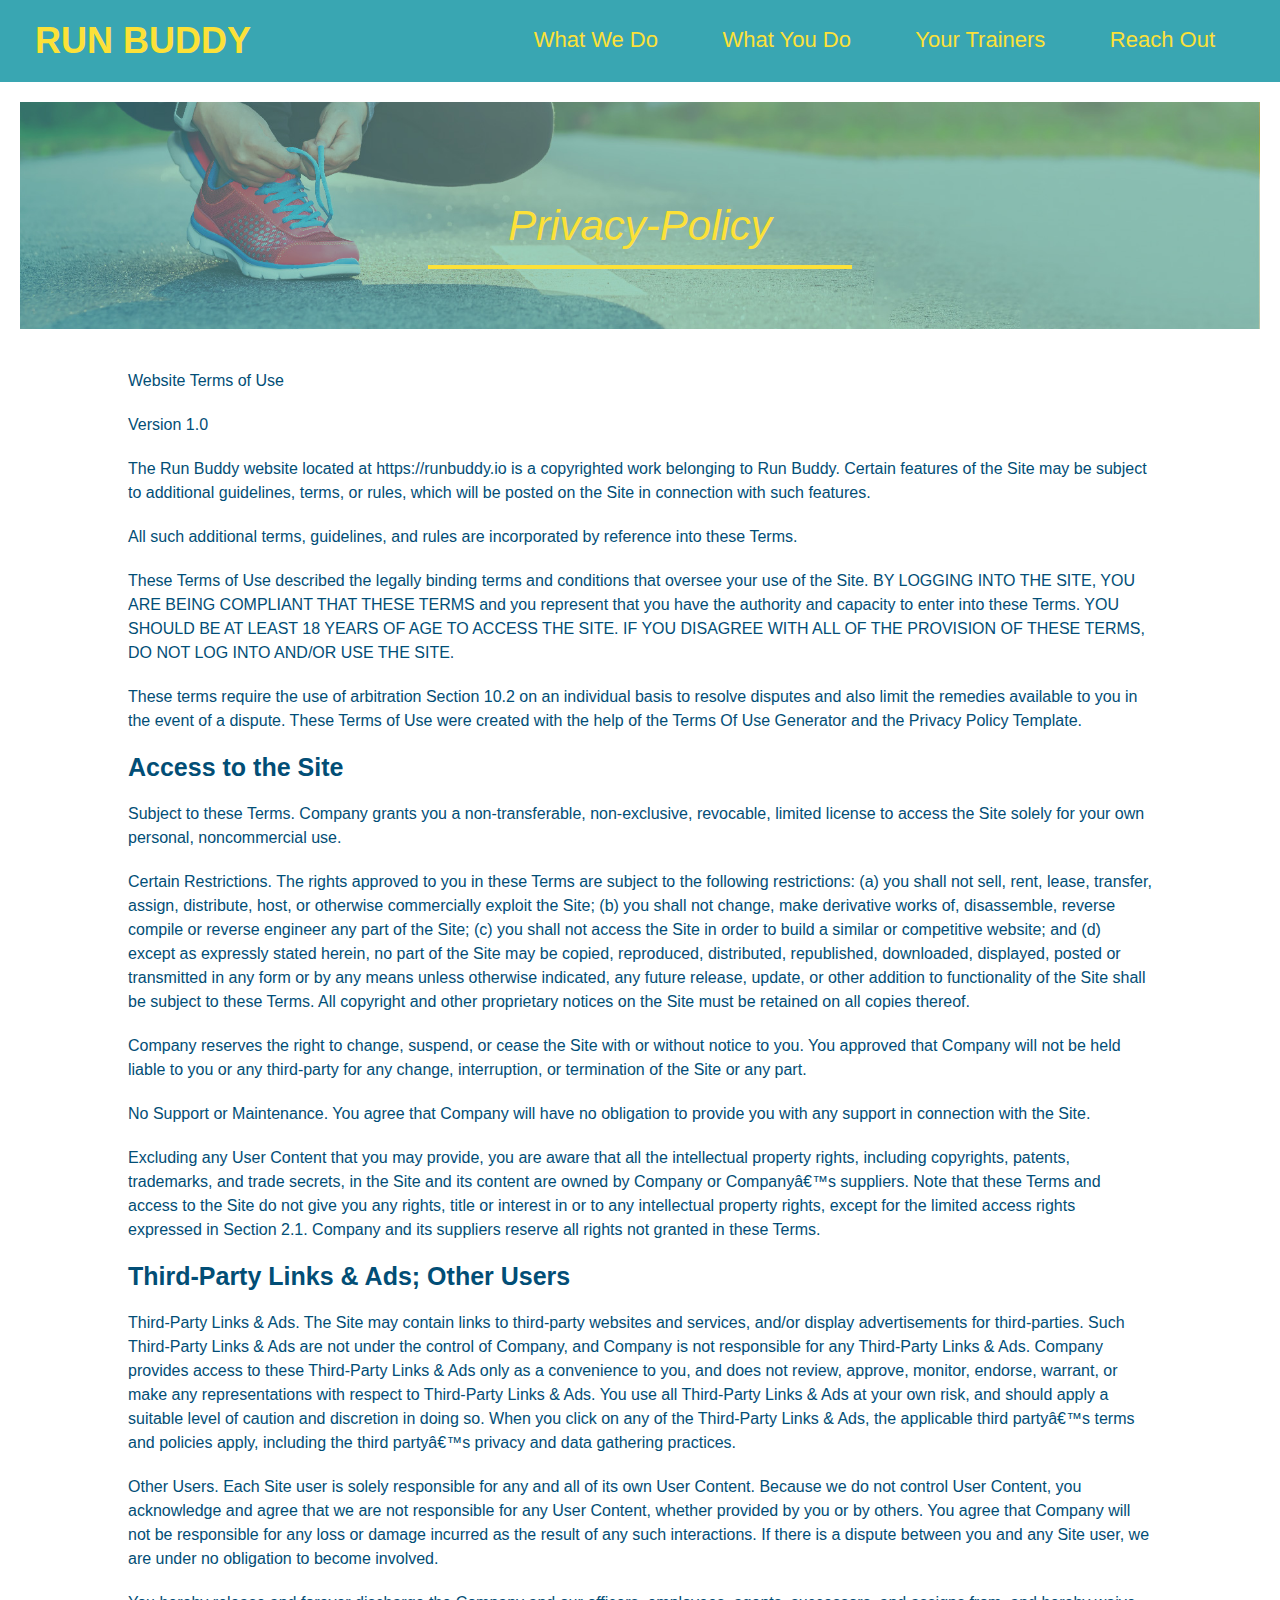
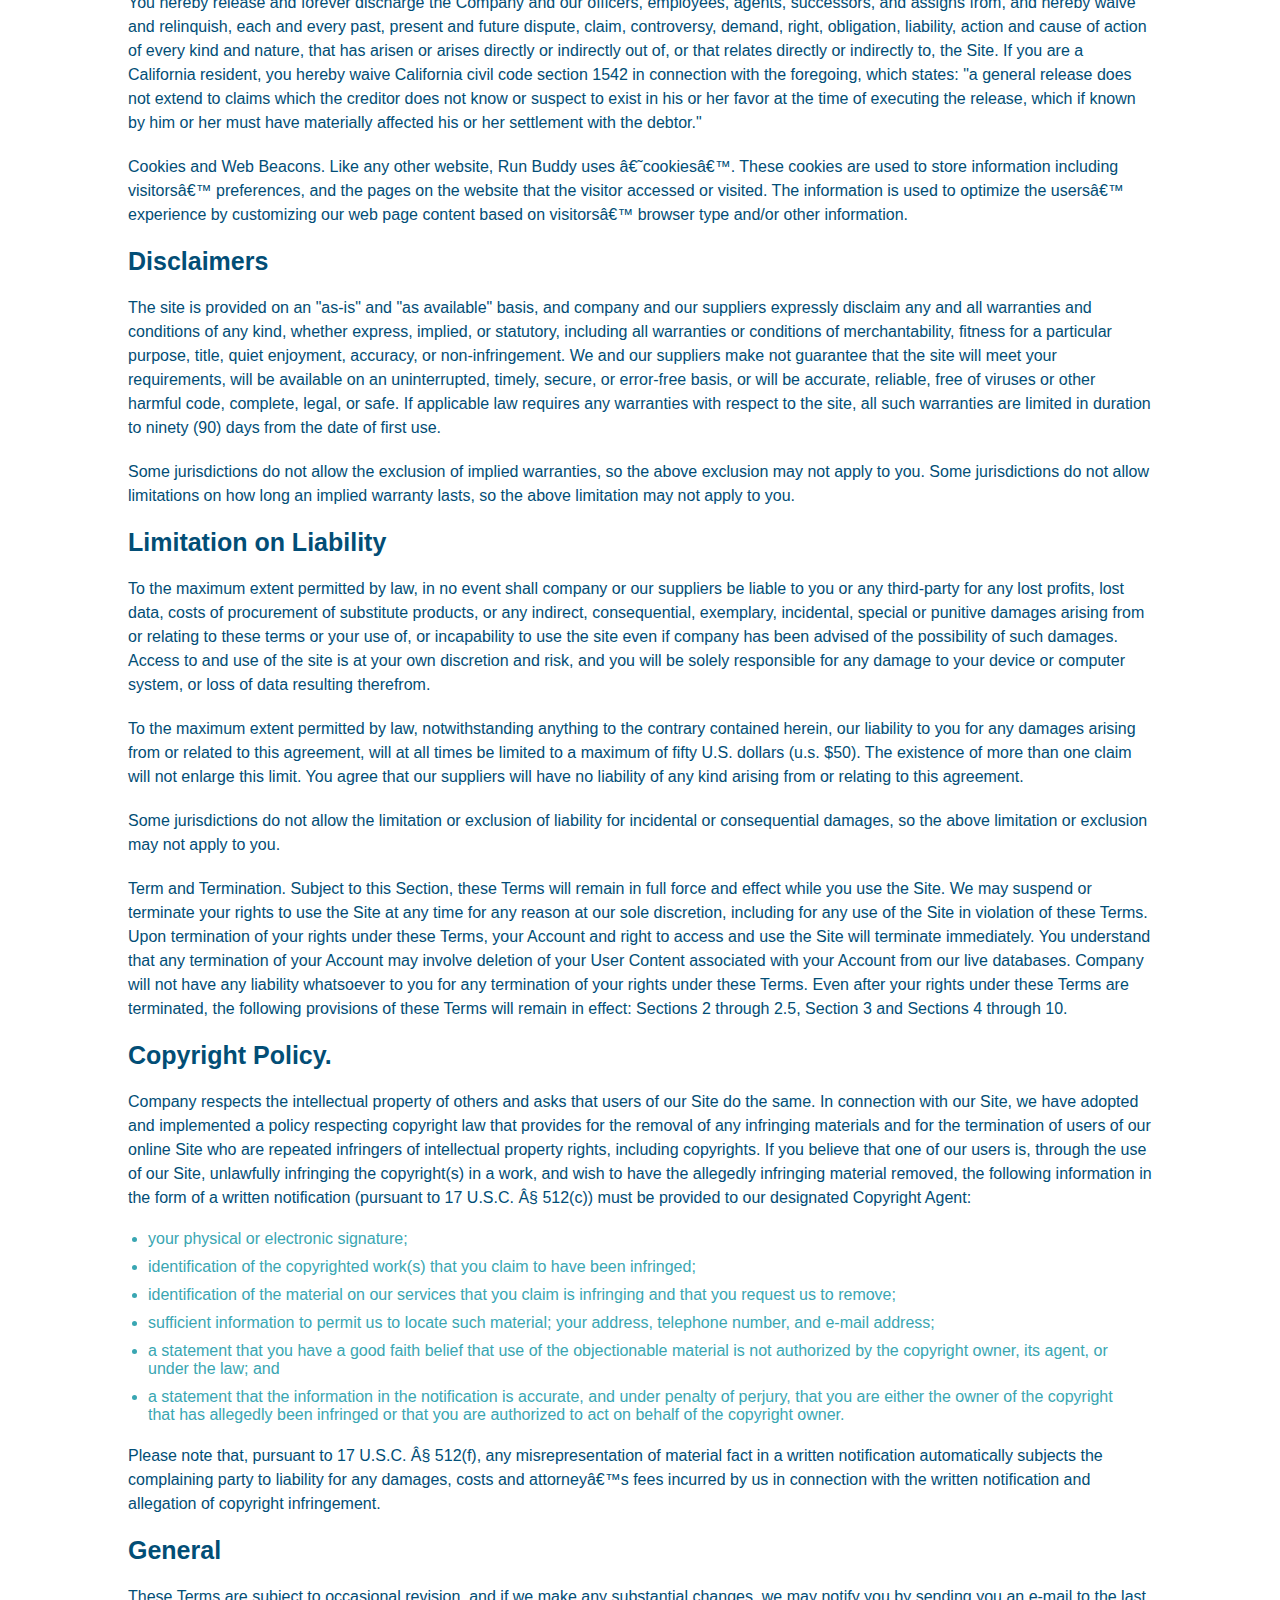
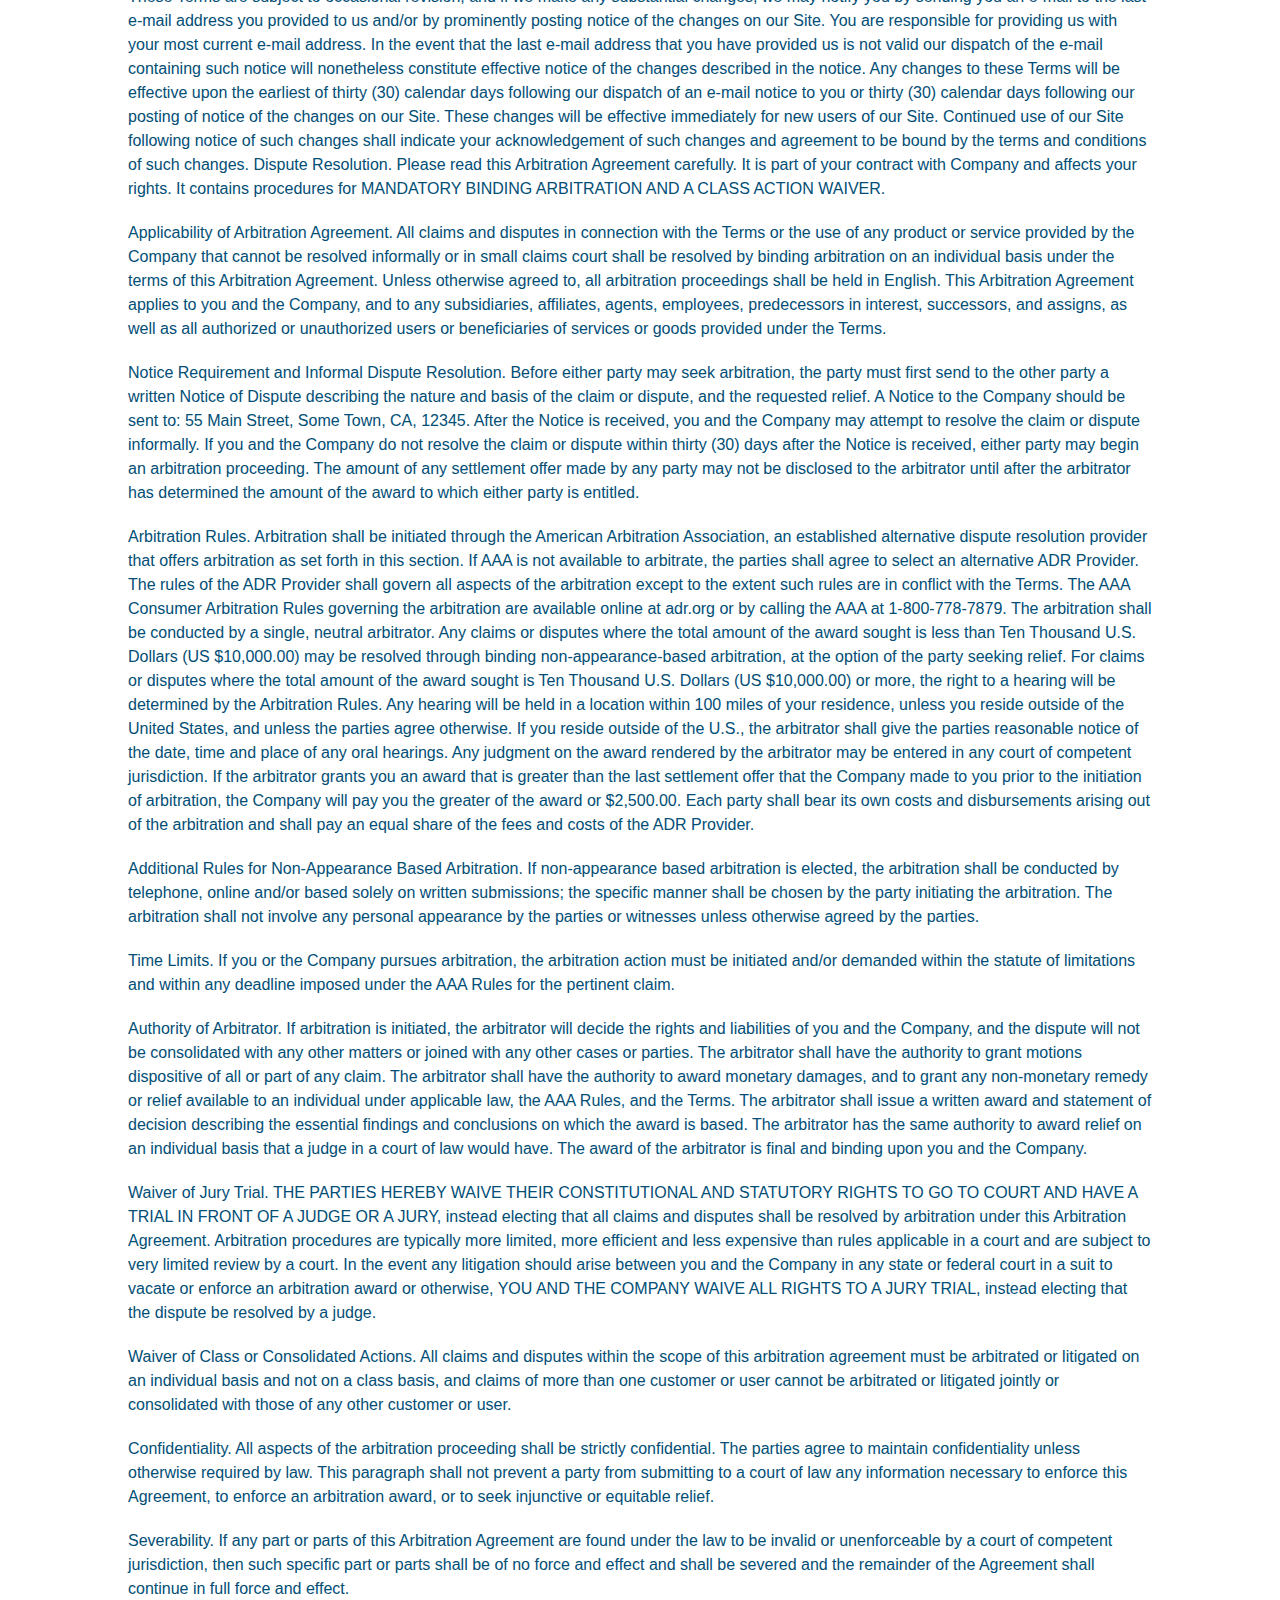
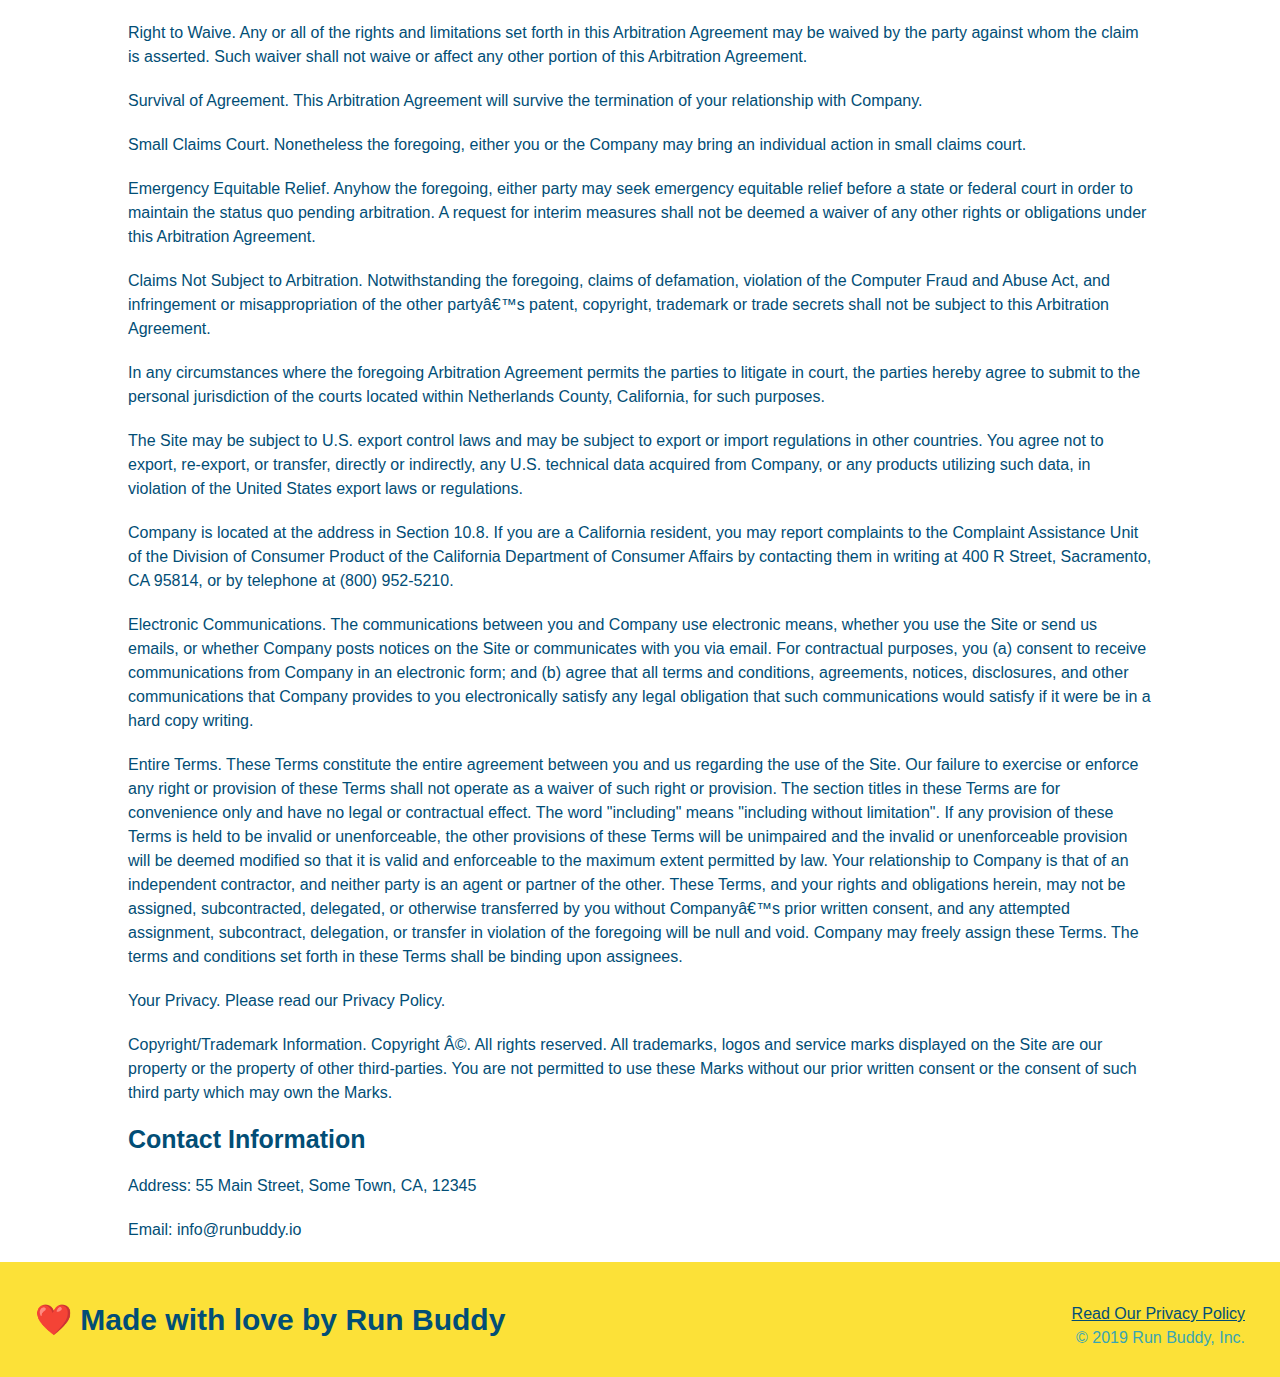
==== privacy-policy.html @ c1376c02 "add privacy-policy page" ====
<!DOCTYPE html>
<html lang="en">
  <head>
      <link rel="stylesheet" href="./assets/css/style.css">
      <link rel="stylesheet" href="./assets/css/secondary-styles.css">
    <meta charset="UTF-8" />
    <title>Privacy-Policy - Run Buddy</title>
  </head>
  <body>
    <header>
        <h1>
           <a href="/">RUN BUDDY</a> 
        </h1>
        <nav><!--unordered list element-->
        <ul>
            <!--List item element-->
            <li>
                <!--Anchor element-->
                <a href="./index.html#what-we-do">What We Do</a>
            </li>
            <li>
                <a href="./index.html#what-you-do">What You Do</a>
            </li>
            <li>
                <a href="./index.html#your-trainers">Your Trainers</a>
            </li>
            <li>
                <a href="./index.html#reach-out">Reach Out</a>
            </li>
        </ul>
        </nav>
        </header>
        
        <section class="hero">
         <div class="hero hero-secondary"></div>
        <h2 class="page-title">
            Privacy-Policy
        </h2>
        </section>
        
        <article class="secondary-content">
            <p>
                Website Terms of Use
              </p>
        
              <p>
                Version 1.0
              </p>
        
              <p>
                The Run Buddy website located at https://runbuddy.io is a copyrighted work belonging to Run Buddy. Certain
                features of the Site may be subject to additional guidelines, terms, or rules, which will be posted on the Site
                in connection with such features.
              </p>
        
              <p>
                All such additional terms, guidelines, and rules are incorporated by reference into these Terms.
              </p>
        
              <p>
                These Terms of Use described the legally binding terms and conditions that oversee your use of the Site. BY
                LOGGING INTO THE SITE, YOU ARE BEING COMPLIANT THAT THESE TERMS and you represent that you have the authority
                and capacity to enter into these Terms. YOU SHOULD BE AT LEAST 18 YEARS OF AGE TO ACCESS THE SITE. IF YOU
                DISAGREE WITH ALL OF THE PROVISION OF THESE TERMS, DO NOT LOG INTO AND/OR USE THE SITE.
              </p>
        
              <p>
                These terms require the use of arbitration Section 10.2 on an individual basis to resolve disputes and also
                limit the remedies available to you in the event of a dispute. These Terms of Use were created with the help of
                the Terms Of Use Generator and the Privacy Policy Template.
              </p>
        
              <h3>
                Access to the Site
              </h3>
        
              <p>
                Subject to these Terms. Company grants you a non-transferable, non-exclusive, revocable, limited license to
                access the Site solely for your own personal, noncommercial use.
              </p>
        
              <p>
                Certain Restrictions. The rights approved to you in these Terms are subject to the following restrictions: (a)
                you shall not sell, rent, lease, transfer, assign, distribute, host, or otherwise commercially exploit the Site;
                (b) you shall not change, make derivative works of, disassemble, reverse compile or reverse engineer any part of
                the Site; (c) you shall not access the Site in order to build a similar or competitive website; and (d) except
                as expressly stated herein, no part of the Site may be copied, reproduced, distributed, republished, downloaded,
                displayed, posted or transmitted in any form or by any means unless otherwise indicated, any future release,
                update, or other addition to functionality of the Site shall be subject to these Terms. All copyright and other
                proprietary notices on the Site must be retained on all copies thereof.
              </p>
        
              <p>
                Company reserves the right to change, suspend, or cease the Site with or without notice to you. You approved
                that Company will not be held liable to you or any third-party for any change, interruption, or termination of
                the Site or any part.
              </p>
        
              <p>
                No Support or Maintenance. You agree that Company will have no obligation to provide you with any support in
                connection with the Site.
              </p>
        
              <p>
                Excluding any User Content that you may provide, you are aware that all the intellectual property rights,
                including copyrights, patents, trademarks, and trade secrets, in the Site and its content are owned by Company
                or Companyâ€™s suppliers. Note that these Terms and access to the Site do not give you any rights, title or
                interest in or to any intellectual property rights, except for the limited access rights expressed in Section
                2.1. Company and its suppliers reserve all rights not granted in these Terms.
              </p>
        
              <h3>
                Third-Party Links & Ads; Other Users
              </h3>
        
              <p>
                Third-Party Links & Ads. The Site may contain links to third-party websites and services, and/or display
                advertisements for third-parties. Such Third-Party Links & Ads are not under the control of Company, and Company
                is not responsible for any Third-Party Links & Ads. Company provides access to these Third-Party Links & Ads
                only as a convenience to you, and does not review, approve, monitor, endorse, warrant, or make any
                representations with respect to Third-Party Links & Ads. You use all Third-Party Links & Ads at your own risk,
                and should apply a suitable level of caution and discretion in doing so. When you click on any of the
                Third-Party Links & Ads, the applicable third partyâ€™s terms and policies apply, including the third partyâ€™s
                privacy and data gathering practices.
              </p>
        
              <p>
                Other Users. Each Site user is solely responsible for any and all of its own User Content. Because we do not
                control User Content, you acknowledge and agree that we are not responsible for any User Content, whether
                provided by you or by others. You agree that Company will not be responsible for any loss or damage incurred as
                the result of any such interactions. If there is a dispute between you and any Site user, we are under no
                obligation to become involved.
              </p>
        
              <p>
                You hereby release and forever discharge the Company and our officers, employees, agents, successors, and
                assigns from, and hereby waive and relinquish, each and every past, present and future dispute, claim,
                controversy, demand, right, obligation, liability, action and cause of action of every kind and nature, that has
                arisen or arises directly or indirectly out of, or that relates directly or indirectly to, the Site. If you are
                a California resident, you hereby waive California civil code section 1542 in connection with the foregoing,
                which states: "a general release does not extend to claims which the creditor does not know or suspect to exist
                in his or her favor at the time of executing the release, which if known by him or her must have materially
                affected his or her settlement with the debtor."
              </p>
        
              <p>
                Cookies and Web Beacons. Like any other website, Run Buddy uses â€˜cookiesâ€™. These cookies are used to store
                information including visitorsâ€™ preferences, and the pages on the website that the visitor accessed or visited.
                The information is used to optimize the usersâ€™ experience by customizing our web page content based on visitorsâ€™
                browser type and/or other information.
              </p>
        
              <h3>
                Disclaimers
              </h3>
        
              <p>
                The site is provided on an "as-is" and "as available" basis, and company and our suppliers expressly disclaim
                any and all warranties and conditions of any kind, whether express, implied, or statutory, including all
                warranties or conditions of merchantability, fitness for a particular purpose, title, quiet enjoyment, accuracy,
                or non-infringement. We and our suppliers make not guarantee that the site will meet your requirements, will be
                available on an uninterrupted, timely, secure, or error-free basis, or will be accurate, reliable, free of
                viruses or other harmful code, complete, legal, or safe. If applicable law requires any warranties with respect
                to the site, all such warranties are limited in duration to ninety (90) days from the date of first use.
              </p>
        
              <p>
                Some jurisdictions do not allow the exclusion of implied warranties, so the above exclusion may not apply to
                you. Some jurisdictions do not allow limitations on how long an implied warranty lasts, so the above limitation
                may not apply to you.
              </p>
        
              <h3>
                Limitation on Liability
              </h3>
        
              <p>
                To the maximum extent permitted by law, in no event shall company or our suppliers be liable to you or any
                third-party for any lost profits, lost data, costs of procurement of substitute products, or any indirect,
                consequential, exemplary, incidental, special or punitive damages arising from or relating to these terms or
                your use of, or incapability to use the site even if company has been advised of the possibility of such
                damages. Access to and use of the site is at your own discretion and risk, and you will be solely responsible
                for any damage to your device or computer system, or loss of data resulting therefrom.
              </p>
        
              <p>
                To the maximum extent permitted by law, notwithstanding anything to the contrary contained herein, our liability
                to you for any damages arising from or related to this agreement, will at all times be limited to a maximum of
                fifty U.S. dollars (u.s. $50). The existence of more than one claim will not enlarge this limit. You agree that
                our suppliers will have no liability of any kind arising from or relating to this agreement.
              </p>
        
              <p>
                Some jurisdictions do not allow the limitation or exclusion of liability for incidental or consequential
                damages, so the above limitation or exclusion may not apply to you.
              </p>
        
              <p>
                Term and Termination. Subject to this Section, these Terms will remain in full force and effect while you use
                the Site. We may suspend or terminate your rights to use the Site at any time for any reason at our sole
                discretion, including for any use of the Site in violation of these Terms. Upon termination of your rights under
                these Terms, your Account and right to access and use the Site will terminate immediately. You understand that
                any termination of your Account may involve deletion of your User Content associated with your Account from our
                live databases. Company will not have any liability whatsoever to you for any termination of your rights under
                these Terms. Even after your rights under these Terms are terminated, the following provisions of these Terms
                will remain in effect: Sections 2 through 2.5, Section 3 and Sections 4 through 10.
              </p>
        
              <h3>
                Copyright Policy.
              </h3>
        
              <p>
                Company respects the intellectual property of others and asks that users of our Site do the same. In connection
                with our Site, we have adopted and implemented a policy respecting copyright law that provides for the removal
                of any infringing materials and for the termination of users of our online Site who are repeated infringers of
                intellectual property rights, including copyrights. If you believe that one of our users is, through the use of
                our Site, unlawfully infringing the copyright(s) in a work, and wish to have the allegedly infringing material
                removed, the following information in the form of a written notification (pursuant to 17 U.S.C. Â§ 512(c)) must
                be provided to our designated Copyright Agent:
              </p>
        
              <ul>
                <li>
                  your physical or electronic signature;
                </li>
                <li>
                  identification of the copyrighted work(s) that you claim to have been infringed;
                </li>
                <li>
                  identification of the material on our services that you claim is infringing and that you request us to remove;
                </li>
                <li>
                  sufficient information to permit us to locate such material; your address, telephone number, and e-mail
                  address;
                </li>
                <li>
                  a statement that you have a good faith belief that use of the objectionable material is not authorized by the
                  copyright owner, its agent, or under the law; and
                </li>
                <li>
                  a statement that the information in the notification is accurate, and under penalty of perjury, that you are
                  either the owner of the copyright that has allegedly been infringed or that you are authorized to act on
                  behalf of the copyright owner.
                </li>
              </ul>
        
              <p>
                Please note that, pursuant to 17 U.S.C. Â§ 512(f), any misrepresentation of material fact in a written
                notification automatically subjects the complaining party to liability for any damages, costs and attorneyâ€™s
                fees incurred by us in connection with the written notification and allegation of copyright infringement.
              </p>
        
              <h3>
                General
              </h3>
        
              <p>
                These Terms are subject to occasional revision, and if we make any substantial changes, we may notify you by
                sending you an e-mail to the last e-mail address you provided to us and/or by prominently posting notice of the
                changes on our Site. You are responsible for providing us with your most current e-mail address. In the event
                that the last e-mail address that you have provided us is not valid our dispatch of the e-mail containing such
                notice will nonetheless constitute effective notice of the changes described in the notice. Any changes to these
                Terms will be effective upon the earliest of thirty (30) calendar days following our dispatch of an e-mail
                notice to you or thirty (30) calendar days following our posting of notice of the changes on our Site. These
                changes will be effective immediately for new users of our Site. Continued use of our Site following notice of
                such changes shall indicate your acknowledgement of such changes and agreement to be bound by the terms and
                conditions of such changes. Dispute Resolution. Please read this Arbitration Agreement carefully. It is part of
                your contract with Company and affects your rights. It contains procedures for MANDATORY BINDING ARBITRATION AND
                A CLASS ACTION WAIVER.
              </p>
        
              <p>
                Applicability of Arbitration Agreement. All claims and disputes in connection with the Terms or the use of any
                product or service provided by the Company that cannot be resolved informally or in small claims court shall be
                resolved by binding arbitration on an individual basis under the terms of this Arbitration Agreement. Unless
                otherwise agreed to, all arbitration proceedings shall be held in English. This Arbitration Agreement applies to
                you and the Company, and to any subsidiaries, affiliates, agents, employees, predecessors in interest,
                successors, and assigns, as well as all authorized or unauthorized users or beneficiaries of services or goods
                provided under the Terms.
              </p>
        
              <p>
                Notice Requirement and Informal Dispute Resolution. Before either party may seek arbitration, the party must
                first send to the other party a written Notice of Dispute describing the nature and basis of the claim or
                dispute, and the requested relief. A Notice to the Company should be sent to: 55 Main Street, Some Town, CA,
                12345. After the Notice is received, you and the Company may attempt to resolve the claim or dispute informally.
                If you and the Company do not resolve the claim or dispute within thirty (30) days after the Notice is received,
                either party may begin an arbitration proceeding. The amount of any settlement offer made by any party may not
                be disclosed to the arbitrator until after the arbitrator has determined the amount of the award to which either
                party is entitled.
              </p>
        
              <p>
                Arbitration Rules. Arbitration shall be initiated through the American Arbitration Association, an established
                alternative dispute resolution provider that offers arbitration as set forth in this section. If AAA is not
                available to arbitrate, the parties shall agree to select an alternative ADR Provider. The rules of the ADR
                Provider shall govern all aspects of the arbitration except to the extent such rules are in conflict with the
                Terms. The AAA Consumer Arbitration Rules governing the arbitration are available online at adr.org or by
                calling the AAA at 1-800-778-7879. The arbitration shall be conducted by a single, neutral arbitrator. Any
                claims or disputes where the total amount of the award sought is less than Ten Thousand U.S. Dollars (US
                $10,000.00) may be resolved through binding non-appearance-based arbitration, at the option of the party seeking
                relief. For claims or disputes where the total amount of the award sought is Ten Thousand U.S. Dollars (US
                $10,000.00) or more, the right to a hearing will be determined by the Arbitration Rules. Any hearing will be
                held in a location within 100 miles of your residence, unless you reside outside of the United States, and
                unless the parties agree otherwise. If you reside outside of the U.S., the arbitrator shall give the parties
                reasonable notice of the date, time and place of any oral hearings. Any judgment on the award rendered by the
                arbitrator may be entered in any court of competent jurisdiction. If the arbitrator grants you an award that is
                greater than the last settlement offer that the Company made to you prior to the initiation of arbitration, the
                Company will pay you the greater of the award or $2,500.00. Each party shall bear its own costs and
                disbursements arising out of the arbitration and shall pay an equal share of the fees and costs of the ADR
                Provider.
              </p>
        
              <p>
                Additional Rules for Non-Appearance Based Arbitration. If non-appearance based arbitration is elected, the
                arbitration shall be conducted by telephone, online and/or based solely on written submissions; the specific
                manner shall be chosen by the party initiating the arbitration. The arbitration shall not involve any personal
                appearance by the parties or witnesses unless otherwise agreed by the parties.
              </p>
        
              <p>
                Time Limits. If you or the Company pursues arbitration, the arbitration action must be initiated and/or demanded
                within the statute of limitations and within any deadline imposed under the AAA Rules for the pertinent claim.
              </p>
        
              <p>
                Authority of Arbitrator. If arbitration is initiated, the arbitrator will decide the rights and liabilities of
                you and the Company, and the dispute will not be consolidated with any other matters or joined with any other
                cases or parties. The arbitrator shall have the authority to grant motions dispositive of all or part of any
                claim. The arbitrator shall have the authority to award monetary damages, and to grant any non-monetary remedy
                or relief available to an individual under applicable law, the AAA Rules, and the Terms. The arbitrator shall
                issue a written award and statement of decision describing the essential findings and conclusions on which the
                award is based. The arbitrator has the same authority to award relief on an individual basis that a judge in a
                court of law would have. The award of the arbitrator is final and binding upon you and the Company.
              </p>
        
              <p>
                Waiver of Jury Trial. THE PARTIES HEREBY WAIVE THEIR CONSTITUTIONAL AND STATUTORY RIGHTS TO GO TO COURT AND HAVE
                A TRIAL IN FRONT OF A JUDGE OR A JURY, instead electing that all claims and disputes shall be resolved by
                arbitration under this Arbitration Agreement. Arbitration procedures are typically more limited, more efficient
                and less expensive than rules applicable in a court and are subject to very limited review by a court. In the
                event any litigation should arise between you and the Company in any state or federal court in a suit to vacate
                or enforce an arbitration award or otherwise, YOU AND THE COMPANY WAIVE ALL RIGHTS TO A JURY TRIAL, instead
                electing that the dispute be resolved by a judge.
              </p>
        
              <p>
                Waiver of Class or Consolidated Actions. All claims and disputes within the scope of this arbitration agreement
                must be arbitrated or litigated on an individual basis and not on a class basis, and claims of more than one
                customer or user cannot be arbitrated or litigated jointly or consolidated with those of any other customer or
                user.
              </p>
        
              <p>
                Confidentiality. All aspects of the arbitration proceeding shall be strictly confidential. The parties agree to
                maintain confidentiality unless otherwise required by law. This paragraph shall not prevent a party from
                submitting to a court of law any information necessary to enforce this Agreement, to enforce an arbitration
                award, or to seek injunctive or equitable relief.
              </p>
        
              <p>
                Severability. If any part or parts of this Arbitration Agreement are found under the law to be invalid or
                unenforceable by a court of competent jurisdiction, then such specific part or parts shall be of no force and
                effect and shall be severed and the remainder of the Agreement shall continue in full force and effect.
              </p>
        
              <p>
                Right to Waive. Any or all of the rights and limitations set forth in this Arbitration Agreement may be waived
                by the party against whom the claim is asserted. Such waiver shall not waive or affect any other portion of this
                Arbitration Agreement.
              </p>
        
              <p>
                Survival of Agreement. This Arbitration Agreement will survive the termination of your relationship with
                Company.
              </p>
        
              <p>
                Small Claims Court. Nonetheless the foregoing, either you or the Company may bring an individual action in small
                claims court.
              </p>
        
              <p>
                Emergency Equitable Relief. Anyhow the foregoing, either party may seek emergency equitable relief before a
                state or federal court in order to maintain the status quo pending arbitration. A request for interim measures
                shall not be deemed a waiver of any other rights or obligations under this Arbitration Agreement.
              </p>
        
              <p>
                Claims Not Subject to Arbitration. Notwithstanding the foregoing, claims of defamation, violation of the
                Computer Fraud and Abuse Act, and infringement or misappropriation of the other partyâ€™s patent, copyright,
                trademark or trade secrets shall not be subject to this Arbitration Agreement.
              </p>
        
              <p>
                In any circumstances where the foregoing Arbitration Agreement permits the parties to litigate in court, the
                parties hereby agree to submit to the personal jurisdiction of the courts located within Netherlands County,
                California, for such purposes.
              </p>
        
              <p>
                The Site may be subject to U.S. export control laws and may be subject to export or import regulations in other
                countries. You agree not to export, re-export, or transfer, directly or indirectly, any U.S. technical data
                acquired from Company, or any products utilizing such data, in violation of the United States export laws or
                regulations.
              </p>
        
              <p>
                Company is located at the address in Section 10.8. If you are a California resident, you may report complaints
                to the Complaint Assistance Unit of the Division of Consumer Product of the California Department of Consumer
                Affairs by contacting them in writing at 400 R Street, Sacramento, CA 95814, or by telephone at (800) 952-5210.
              </p>
        
              <p>
                Electronic Communications. The communications between you and Company use electronic means, whether you use the
                Site or send us emails, or whether Company posts notices on the Site or communicates with you via email. For
                contractual purposes, you (a) consent to receive communications from Company in an electronic form; and (b)
                agree that all terms and conditions, agreements, notices, disclosures, and other communications that Company
                provides to you electronically satisfy any legal obligation that such communications would satisfy if it were be
                in a hard copy writing.
              </p>
        
              <p>
                Entire Terms. These Terms constitute the entire agreement between you and us regarding the use of the Site. Our
                failure to exercise or enforce any right or provision of these Terms shall not operate as a waiver of such right
                or provision. The section titles in these Terms are for convenience only and have no legal or contractual
                effect. The word "including" means "including without limitation". If any provision of these Terms is held to be
                invalid or unenforceable, the other provisions of these Terms will be unimpaired and the invalid or
                unenforceable provision will be deemed modified so that it is valid and enforceable to the maximum extent
                permitted by law. Your relationship to Company is that of an independent contractor, and neither party is an
                agent or partner of the other. These Terms, and your rights and obligations herein, may not be assigned,
                subcontracted, delegated, or otherwise transferred by you without Companyâ€™s prior written consent, and any
                attempted assignment, subcontract, delegation, or transfer in violation of the foregoing will be null and void.
                Company may freely assign these Terms. The terms and conditions set forth in these Terms shall be binding upon
                assignees.
              </p>
        
              <p>
                Your Privacy. Please read our Privacy Policy.
              </p>
        
              <p>
                Copyright/Trademark Information. Copyright Â©. All rights reserved. All trademarks, logos and service marks
                displayed on the Site are our property or the property of other third-parties. You are not permitted to use
                these Marks without our prior written consent or the consent of such third party which may own the Marks.
              </p>
        
              <h3>
                Contact Information
              </h3>
        
              <p>
                Address: 55 Main Street, Some Town, CA, 12345
              </p>
        
              <p>
                Email: info@runbuddy.io
              </p>   
        </article>
       
        <footer>
            <h2>❤️ Made with love by Run Buddy</h2>
            <div>
                <a href=>Read Our Privacy Policy</a><br />
                &copy; 2019 Run Buddy, Inc.
            </div>
        </footer>
  </body>
</html>
---- assets/css/style.css ----
* {
  margin: 0;
  padding: 0;
  box-sizing: border-box;
}

body {
  /* more on this crazy alphanumerical value in a minute! */
  color: #39a6b2;
  font-family: Helvetica, Arial, sans-serif;
}

/* apply styles to <header> */
header {
  padding: 20px 35px;
  background-color: #39a6b2;
}

header h1 {
  font-weight: bold;
  font-size: 36px;
  color: #fce138;
  margin: 0;
  display: inline;
}

header a {
text-decoration: none;
color: #fce138;
}

header nav {
  float: right;
  margin: 7px 0;
}

header nav ul li {
  display: inline;
}

header nav ul li a {
  margin: 0 30px;
  font-weight: lighter;
  font-size: 22px;
}

footer {
  background: #fce138;
  width: 100%;
  padding: 40px 35px;
}

footer h2 {
  display: inline;
  color: #024e76;
  font-size: 30px;
  margin: 0;
}

footer div {
  float: right;
  line-height: 1.5;
  text-align: right;
}

footer a {
  color: #024e76;
}

section {
  padding: 60px;
}


/* Hero Style Start */
.hero {
  background-image: url(../images/hero-bg.jpg);
  height: 600px;
  background-size: cover;
  background-position: center;
  position: relative;
}
/* Hero Style End */

.hero-form {
  border: 3px solid #024e76;
  background-color: #fce138;
  padding: 20px;
  width: 500px;
  color: #024e76;
  position: absolute;
  bottom: 120px;
  right: 140px;
}

.hero-form h3 {
  font-size: 24px;
  margin: 0;
}

.hero-form p {
  margin: 5px 0 15px 0;
}

.form-input {
  border: 1px solid #024e76;
  display: block;
  padding: 7px 15px;
  font-size: 16px;
  color: #024e76;
  width: 100%;
  margin-bottom: 15px;
}

.hero-form label {
  margin: 0 5px;
}

.hero-form button {
  color: #fce138;
  background-color: #024e76;
  border: none;
  padding: 10px 20px;
  font-size: 16px;
}
/* HERO STYLES END */

.intro {
  text-align: center;
}


.intro p {
  line-height: 1.7;
  color: #39a6b2;
  width: 80%;
  font-size: 20px;
  margin: 0 auto;
}

.steps {
text-align: center;
background: #fce138;
}


.section-title {
  font-size: 55px;
  color: #024e76;
  margin-bottom: 35px;
  padding: 0 100px 20px 100px;
  display: inline-block;
  border-bottom: 3px solid;
}

.primary-border {
  border-color: #fce138;
}

.secondary-border {
  border-color: #39a6b2;
}

.steps div {
  margin-bottom: 80px;
}

.steps img {
  width: 15%;
  margin: 10px 0;
}

.steps h3 {
  color: #024e76;
  font-size: 46px;
  margin-top: 10px;
}

.steps p {
  color: #39a6b2;
  font-size: 23px;
}

.steps span {
  font-size: 38px;
}

.trainers {
  text-align: center;
}

.trainer {
  width: 900px;
  margin: 0 auto 30px auto;
  background: #024e76;
  color: #fce138;
  overflow: auto;
}

.trainer img {
  width: 35%;
  float: left;
}

.trainer-bio {
  padding: 35px;
  float: left;
  width: 65%;
}

.text-left {
  text-align: left;
}

.text-right {
  text-align: right;
}

.trainer-bio h3 {
  font-size: 32px;
  margin-bottom: 8px;
}

.trainer-bio h4 {
  font-weight: lighter;
  font-size: 26px;
  margin-bottom: 25px;
}

.trainer-bio p {
  font-size: 17px;
  line-height: 1.3;
}

/* REACH OUT STYLES START */
.contact {
  text-align: center;
  background: #024e76;
}

.contact h2 {
  color: #fce138;
}

.contact-info iframe {
  width: 400px;
  height: 400px;
}

.contact-info div {
  width: 410px;
  display: inline-block;
  vertical-align: top;
  text-align: left;
  margin: 30px 0 0 60px;
  color: white;
}

.contact-info h3 {
  color: #fce138;
  font-size: 32px;
}

.contact-info p, .contact-info address {
  margin: 20px 0;
  line-height: 1.5;
  font-size: 20px;
  font-style: normal;
}

.contact-info a {
  color: #fce138;
}

/* REACH OUT STYLES END */
---- assets/css/secondary-styles.css ----
/* homepage hero */
.hero {
    margin: 20px;
    background-color: white;
    font-size: 20px;
    color: blue;
  }
  
  /* secondary page hero */
  .hero-secondary {
    margin: 20px;
    background-color: black;
    font-size: 20px;
    color: red;
  }

.hero {
    background-position: bottom;
    height: auto;
    text-align: center;
    margin-bottom: 40px;
}

.page-title {
    color: #fce138;
    display: inline-block;
    border-bottom: 4px solid #fce138;
    padding: 0 80px 15px 80px;
    font-weight: normal;
    font-size: 42px;
    font-style: italic;
}

.secondary-content {
    width: 80%;
    margin: 0 auto;
    color: #024e76;
}

.secondary-content h3 {
    font-size: 25px;
    margin: 20px 0 20px 0;
}

.secondary-content p {
    font-size: 16px;
    line-height: 1.5;
    margin: 20px 0 20px 0;

}

.secondary-content ul {
    margin: 15px 20px 15px 20px;
}

.secondary-content li {
    color: #39a6b2;
    margin: 10px 0 10px 0;
}
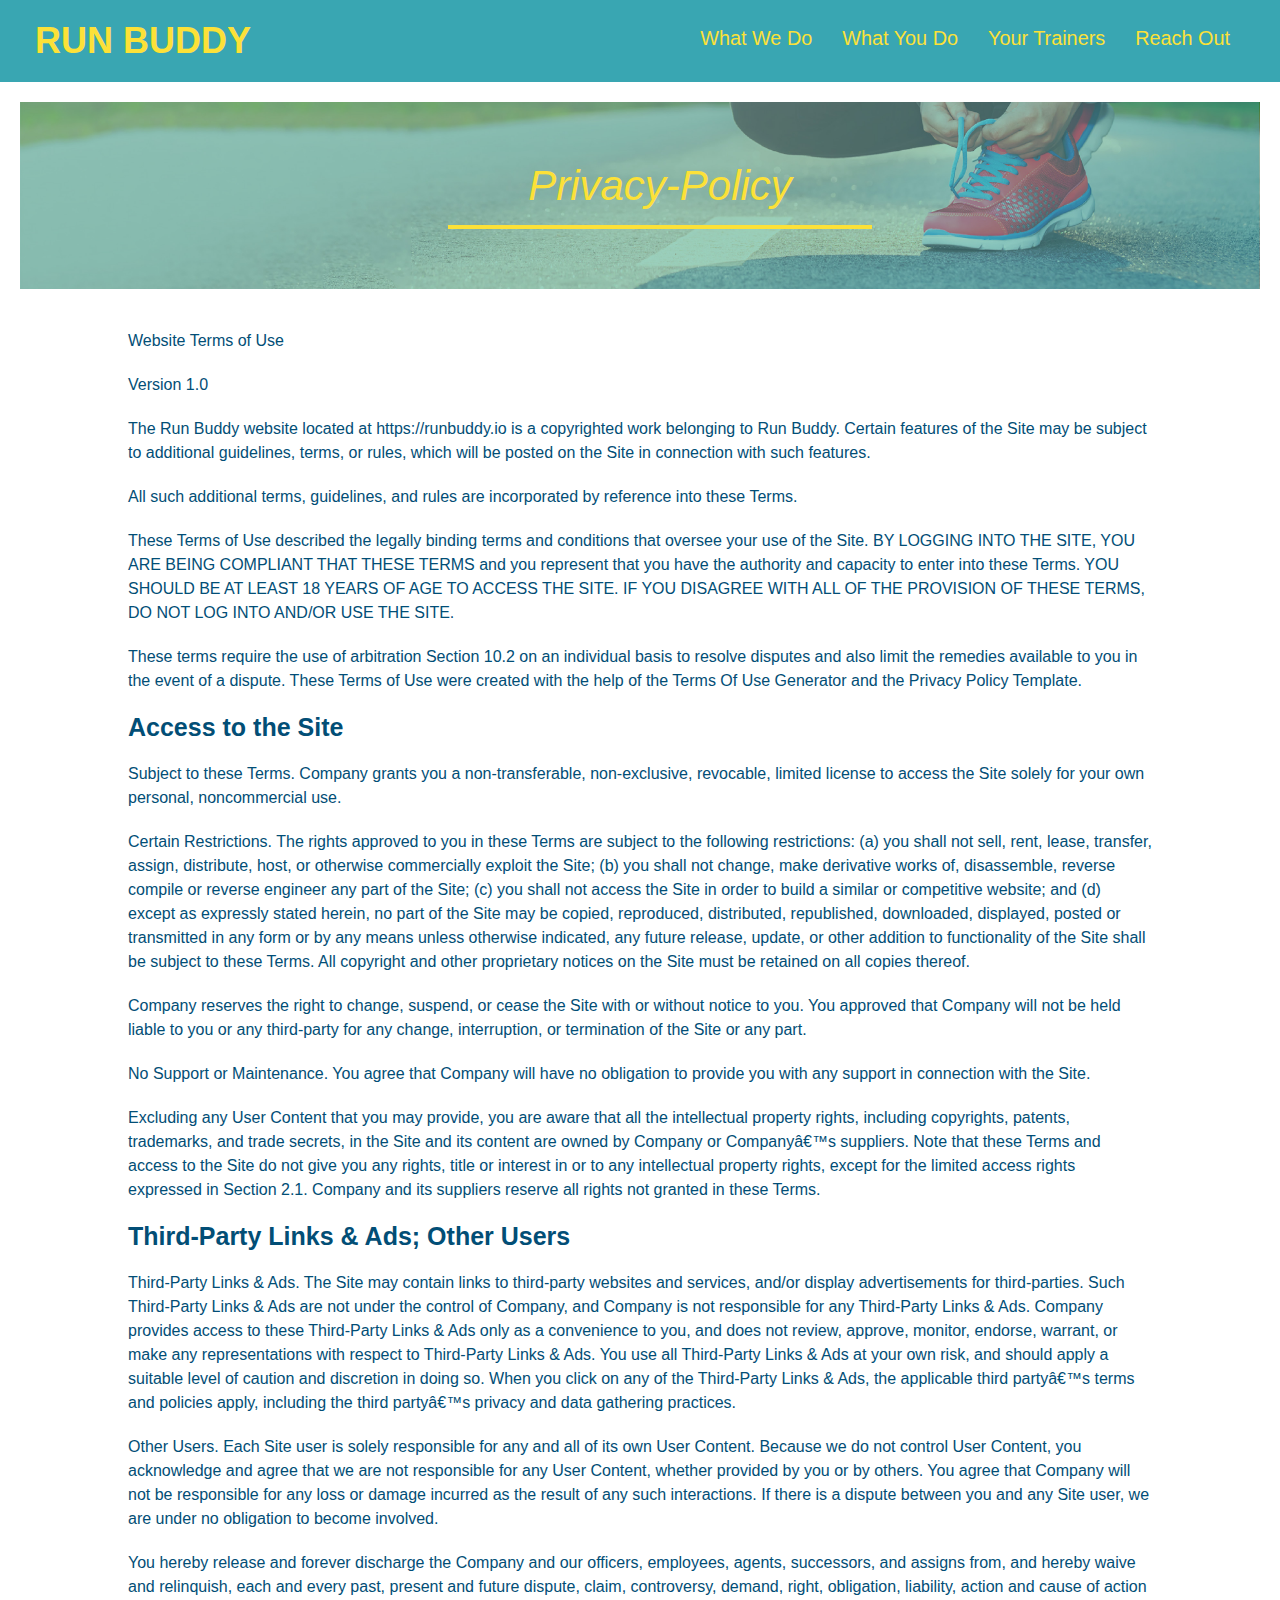
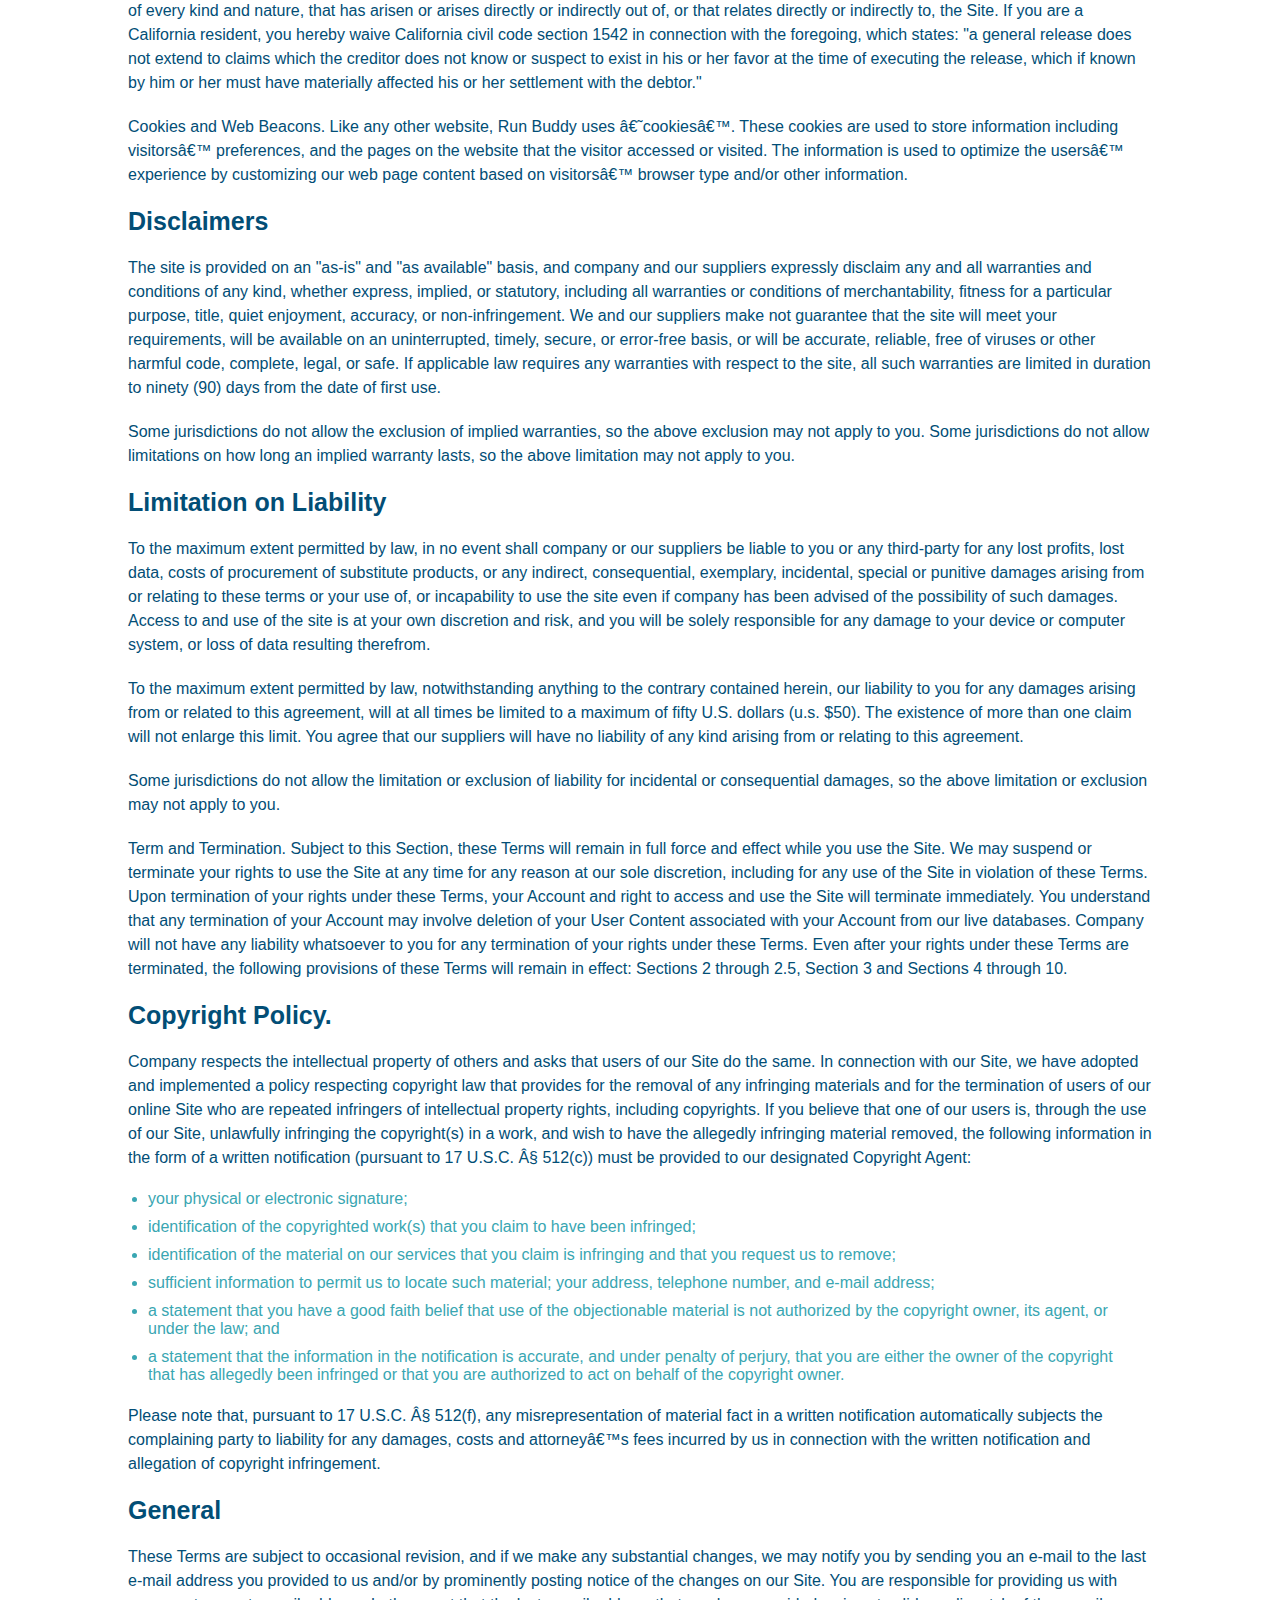
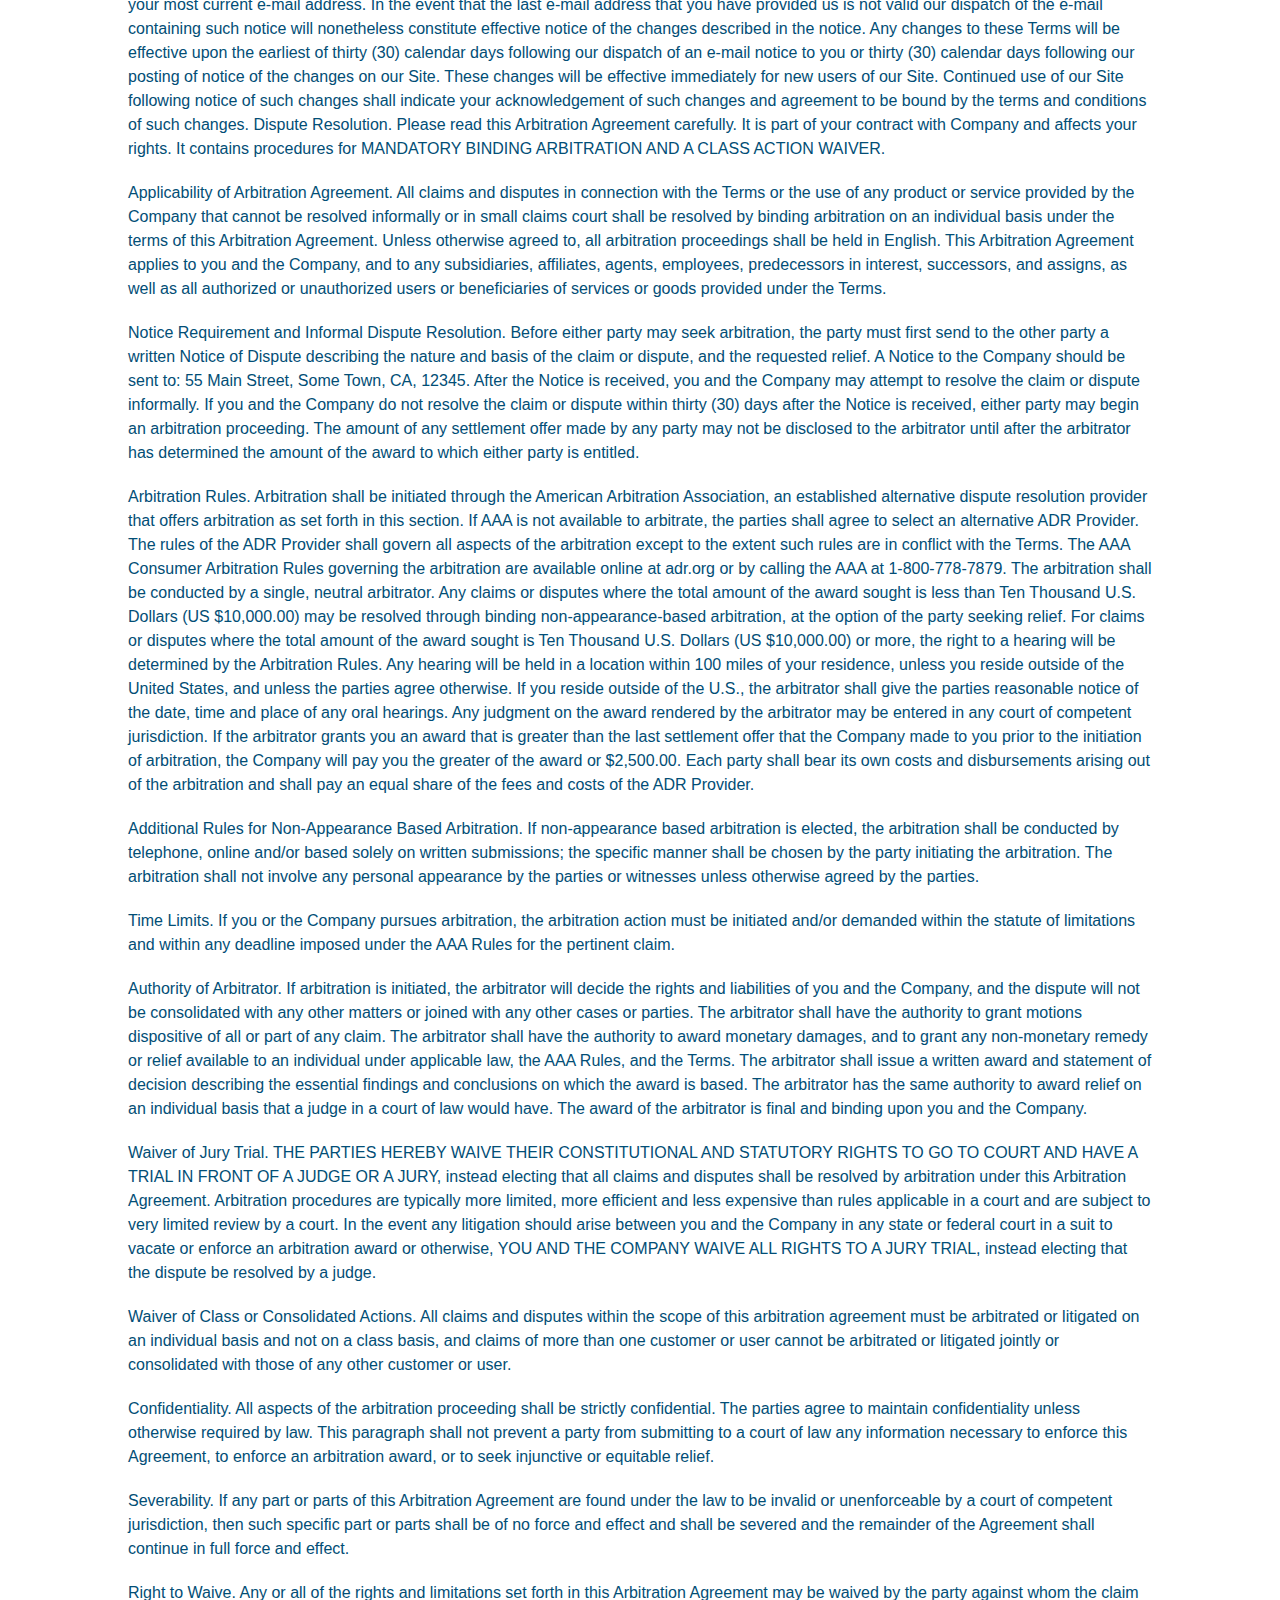
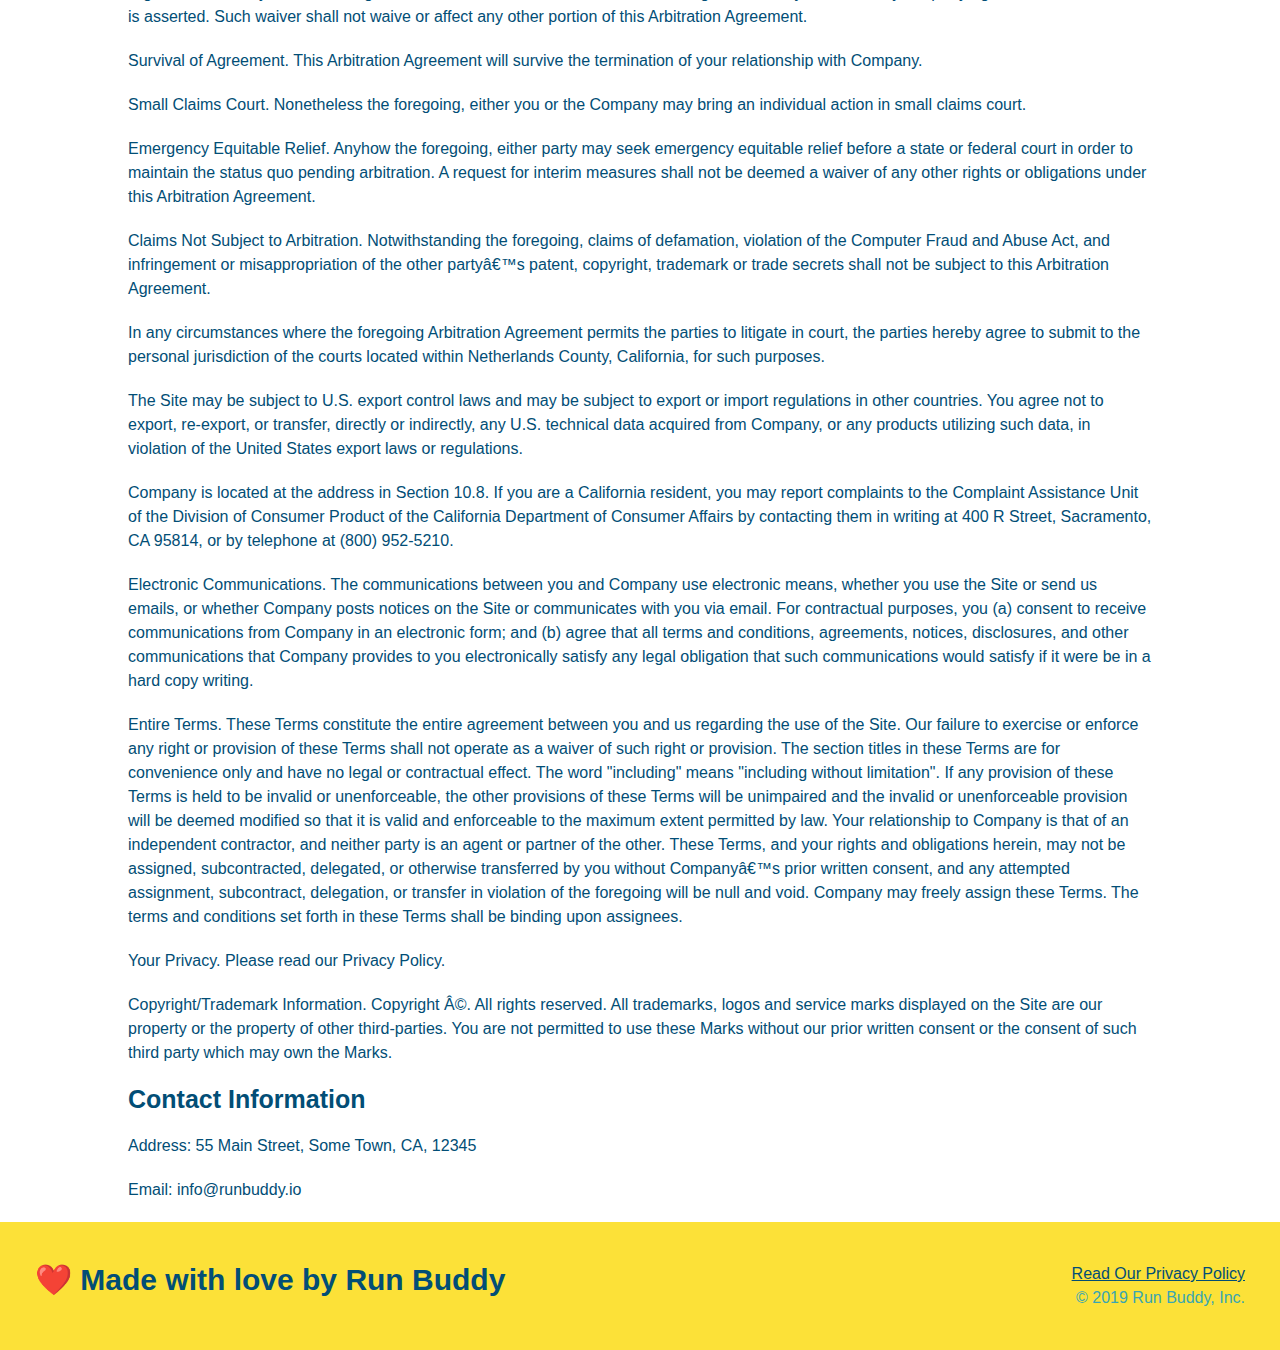
==== commit 66778515: "add media-queries" ====
--- a/privacy-policy.html
+++ b/privacy-policy.html
@@ -4,6 +4,7 @@
       <link rel="stylesheet" href="./assets/css/style.css">
       <link rel="stylesheet" href="./assets/css/secondary-styles.css">
     <meta charset="UTF-8" />
+    <meta name="viewport" content="width=device-width, initial-scale=1.0" />
     <title>Privacy-Policy - Run Buddy</title>
   </head>
   <body>
--- a/assets/css/style.css
+++ b/assets/css/style.css
@@ -14,14 +14,16 @@
 header {
   padding: 20px 35px;
   background-color: #39a6b2;
+  display: flex;
+  justify-content: space-between;
+  flex-wrap: wrap;
 }
 
 header h1 {
   font-weight: bold;
+  margin: 0;
   font-size: 36px;
   color: #fce138;
-  margin: 0;
-  display: inline;
 }
 
 header a {
@@ -30,35 +32,39 @@
 }
 
 header nav {
-  float: right;
   margin: 7px 0;
 }
 
-header nav ul li {
-  display: inline;
+header nav ul {
+  display: flex;
+  flex-wrap: wrap;
+  justify-content: space-between;
+  align-items: center;
+  list-style: none;
 }
 
 header nav ul li a {
-  margin: 0 30px;
+  padding: 10px 15px;
   font-weight: lighter;
-  font-size: 22px;
+  font-size: 1.55vw;
 }
 
 footer {
   background: #fce138;
   width: 100%;
   padding: 40px 35px;
+  display: flex;
+  justify-content: space-between;
+  flex-wrap: wrap;
 }
 
 footer h2 {
-  display: inline;
   color: #024e76;
   font-size: 30px;
   margin: 0;
 }
 
 footer div {
-  float: right;
   line-height: 1.5;
   text-align: right;
 }
@@ -75,10 +81,27 @@
 /* Hero Style Start */
 .hero {
   background-image: url(../images/hero-bg.jpg);
-  height: 600px;
   background-size: cover;
   background-position: center;
-  position: relative;
+  display: flex;
+  justify-content: center;
+  flex-wrap: wrap;
+  align-items: flex-start;
+}
+
+.hero-cta {
+  width: 35%;
+  text-align: right;
+  margin: 3.5%;
+  color: #fff;
+  font-size: 18px;
+  line-height: 1.2;
+}
+
+.hero-cta h2 {
+  font-style: italic;
+  font-size: 55px;
+  color: #fce138;
 }
 /* Hero Style End */
 
@@ -86,11 +109,9 @@
   border: 3px solid #024e76;
   background-color: #fce138;
   padding: 20px;
-  width: 500px;
-  color: #024e76;
-  position: absolute;
-  bottom: 120px;
-  right: 140px;
+  color: #024e76;
+  width: 40%;
+  margin: 3.5%;
 }
 
 .hero-form h3 {
@@ -124,10 +145,6 @@
   font-size: 16px;
 }
 /* HERO STYLES END */
-
-.intro {
-  text-align: center;
-}
 
 
 .intro p {
@@ -136,21 +153,22 @@
   width: 80%;
   font-size: 20px;
   margin: 0 auto;
+  text-align: center;
 }
 
 .steps {
-text-align: center;
 background: #fce138;
 }
 
 
 .section-title {
-  font-size: 55px;
-  color: #024e76;
-  margin-bottom: 35px;
-  padding: 0 100px 20px 100px;
-  display: inline-block;
+  font-size: 48px;
+  color: #024e76;
   border-bottom: 3px solid;
+  padding-bottom: 20px;
+  text-align: center;
+  margin: 0 auto 35px auto;
+  width: 50%;
 }
 
 .primary-border {
@@ -161,51 +179,76 @@
   border-color: #39a6b2;
 }
 
-.steps div {
-  margin-bottom: 80px;
-}
-
-.steps img {
-  width: 15%;
-  margin: 10px 0;
-}
-
-.steps h3 {
+.step h3 {
   color: #024e76;
   font-size: 46px;
-  margin-top: 10px;
-}
-
-.steps p {
+  flex: 1 30%;
+}
+
+.step-info {
+  flex: 2 70%;
+  display: flex;
+  flex-wrap: wrap;
+  align-items: center;
+}
+
+.step-img {
+  flex: 1 12%;
+  margin-right: 20px;
+}
+
+.step-text {
+  flex: 12;
+}
+
+.step-img img {
+  max-width: 100%;
+}
+
+.step-text p {
   color: #39a6b2;
-  font-size: 23px;
-}
-
-.steps span {
-  font-size: 38px;
+  font-size: 18px;
+}
+
+.step-text h4 {
+  font-size: 26px;
+  line-height: 1.5;
+  color: #024e76;
+}
+
+.step {
+  margin: 50px auto;
+  padding-bottom: 50px;
+  width: 80%;
+  border-bottom: 1px solid #39a6b2;
+  display: flex;
+  flex-wrap: wrap;
+  align-items: center;
+  justify-content: space-between;
+}
+
+.trainer {
+  margin: 20px;
+  background: #024e76;
+  color: #fce138;
+  flex: 1;
 }
 
 .trainers {
-  text-align: center;
-}
-
-.trainer {
-  width: 900px;
-  margin: 0 auto 30px auto;
-  background: #024e76;
-  color: #fce138;
-  overflow: auto;
+  width: 100%;
+  margin: 0 auto;
+  display: flex;
+  flex-wrap: wrap;
+  justify-content: space-around;
 }
 
 .trainer img {
-  width: 35%;
-  float: left;
+  width: 100%;
 }
 
 .trainer-bio {
-  padding: 35px;
-  float: left;
-  width: 65%;
+  padding: 25px;
+  line-height: 1.3;
 }
 
 .text-left {
@@ -216,43 +259,44 @@
   text-align: right;
 }
 
+.flex-row {
+  display: flex;
+}
+
 .trainer-bio h3 {
-  font-size: 32px;
-  margin-bottom: 8px;
+  font-size: 28px;
 }
 
 .trainer-bio h4 {
   font-weight: lighter;
-  font-size: 26px;
-  margin-bottom: 25px;
+  font-size: 22px;
+  margin-bottom: 15px;
 }
 
 .trainer-bio p {
   font-size: 17px;
-  line-height: 1.3;
 }
 
 /* REACH OUT STYLES START */
 .contact {
-  text-align: center;
   background: #024e76;
 }
 
+.contact-info {
+  display: flex;
+  justify-content: space-between;
+  flex-wrap: wrap;
+}
+
 .contact h2 {
   color: #fce138;
 }
 
 .contact-info iframe {
-  width: 400px;
   height: 400px;
 }
 
 .contact-info div {
-  width: 410px;
-  display: inline-block;
-  vertical-align: top;
-  text-align: left;
-  margin: 30px 0 0 60px;
   color: white;
 }
 
@@ -264,7 +308,7 @@
 .contact-info p, .contact-info address {
   margin: 20px 0;
   line-height: 1.5;
-  font-size: 20px;
+  font-size: 16px;
   font-style: normal;
 }
 
@@ -272,5 +316,41 @@
   color: #fce138;
 }
 
+.contact-form input, .contact-form textarea {
+  border: 1px solid #024e76;
+  display: block;
+  padding: 7px 15px;
+  font-size: 16px;
+  color: #024e76;
+  width: 100%;
+  margin-bottom: 15%;
+  margin-top: 5px;
+}
+
+.contact-form button {
+  width: 100%;
+  border: none;
+  background: #fce138;
+  color: #024e76;
+  text-align: center;
+  padding: 15px 0;
+  font-size: 16px;
+}
+
 /* REACH OUT STYLES END */
 
+/* MEDIA QUERY FOR SMALLER DESKTOP SCREENS AND SMALLER */
+@media screen and (max-width: 980px) {
+
+}
+
+/* MEDIA QUERY FOR TABLETS AND SMALLER */
+@media screen and (max-width: 768px) {
+
+}
+
+/* MEDIA QUERY FOR MOBILE PHONES AND SMALLER */
+@media screen and (max-width: 575px) {
+
+}
+
